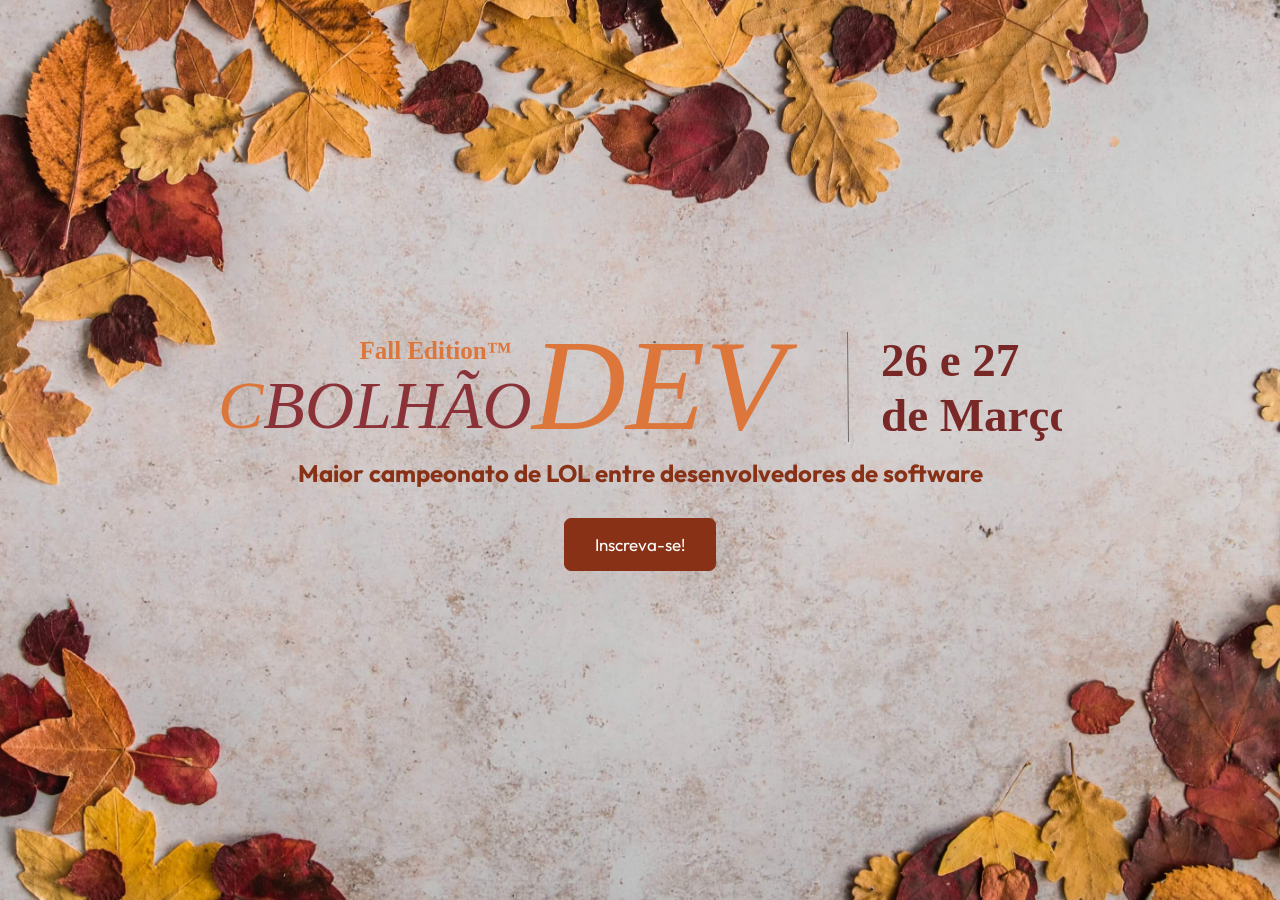
==== index.html @ 524acf5f "add meta tags" ====
<!DOCTYPE html>
<html lang="en">
<head>
  <meta charset="UTF-8">
  <meta http-equiv="X-UA-Compatible" content="IE=edge">
  <meta name="viewport" content="width=device-width, initial-scale=1.0">

  <meta property="og:title" content="CBOLHÃODEV - Fall Edition™ ">
  <meta property="og:description" content="Maior campeonato de LOL entre desenvolvedores de software">

  <meta property="og:image" content="https://cbolhaodev.netlify.app/images/og.png">
  <meta property="og:image:type" content="image/png">
  <meta property="og:image:width" content="800"> 
  <meta property="og:image:height" content="600"> 

  <link rel="icon" href="favicon.png">
  <link rel="preconnect" href="https://fonts.googleapis.com">
  <link rel="preconnect" href="https://fonts.gstatic.com" crossorigin>
  <link href="https://fonts.googleapis.com/css2?family=Mukta:wght@200;400;700&family=Outfit:wght@200;500&display=swap" rel="stylesheet">
  <link rel="stylesheet" href="styles.css">
  <title>CBOLHÃODEV - Fall Edition™  </title>
</head>
<body>
  <header>
    <div class="logo">
      <img src="images/logo.svg" alt="CBOLHÃODEV">
    </div>
    <h3>Maior campeonato de LOL entre desenvolvedores de software</h3>

    <a target="_blank" href="https://vn376exqtzn.typeform.com/to/sn5btpkP">Inscreva-se!</a>
  </header>
</body>
</html>
---- styles.css ----
/* RESET */
*,
div {
  margin: 0;
  padding: 0;
  box-sizing: border-box;
}
ul,
li {
  list-style: none;
  margin-bottom: 5px;
}
a {
  text-decoration: none;
}

body {
  background: url("./images/bg.jpeg") no-repeat;
  background-size: cover;
  background-attachment: fixed;
  width: 100vw;
  height: 100vh;
  color: white;
  font-family: "Outfit", sans-serif;
  overflow: hidden;
  display: flex;
  align-items: center;
  justify-content: center;
}

/*  HEADER */
header {
  display: flex;
  flex-wrap: wrap;
  justify-content: center;
  width: 100%;
  position: relative;
}

header .logo,
header h3 {
  width: 100%;
  text-align: center;
  opacity: 0;
  animation-name: slide;
  animation-duration: 0.5s;
  animation-fill-mode: forwards;
  animation-play-state: running;
}

header h3 {
  font-size: 24px;
  color: #883116;
}

header a {
  font-size: 17px;
  color: #fff;
  background-color: #883116;
  border: 1px solid #883116;
  border-radius: 7px;
  padding: 15px 30px;
  margin: 30px auto;
}
/* MAIN  CONTENT */
.wrapper-content {
  margin-top: 30px;
}

.title {
  font-size: 28px;
  color: #ffa810;
  margin: 10px 0;
}

/* ANIMATION */

@keyframes slide {
  to {
    opacity: 1;
  }
}

/* RESPONSIVE */

@media screen and (max-width: 900px) {
  body {
    overflow-y: auto;
    overflow-x: hidden;
  }

  header .logo,
  header h3 {
    width: 100%;
    text-align: center;
    overflow: hidden;
  }
}
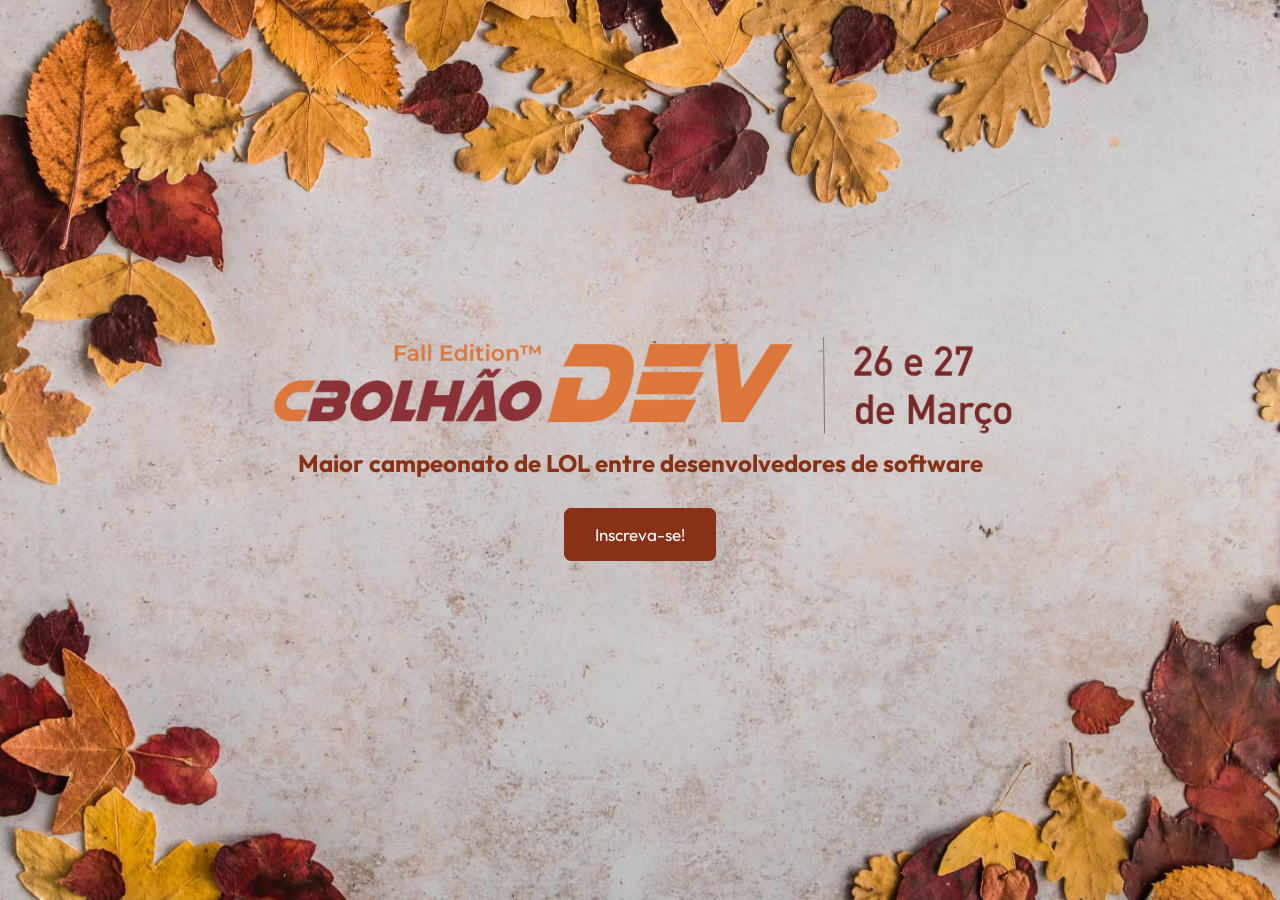
==== commit 1097ce43: "add new image" ====
--- a/index.html
+++ b/index.html
@@ -13,6 +13,12 @@
   <meta property="og:image:width" content="800"> 
   <meta property="og:image:height" content="600"> 
 
+  <meta name="twitter:card" value="summary">
+  <meta name="twitter:title" content="CBOLHÃODEV - Fall Edition™">
+  <meta name=”twitter:description” content="Maior campeonato de LOL entre desenvolvedores de software">
+  <meta name="twitter:creator" content="Lincoli Xavier @lincolixavier">
+  <meta name="twitter:image" content="https://cbolhaodev.netlify.app/images/og.png">
+
   <link rel="icon" href="favicon.png">
   <link rel="preconnect" href="https://fonts.googleapis.com">
   <link rel="preconnect" href="https://fonts.gstatic.com" crossorigin>
@@ -23,7 +29,7 @@
 <body>
   <header>
     <div class="logo">
-      <img src="images/logo.svg" alt="CBOLHÃODEV">
+      <img width="745" src="images/logo.png" alt="CBOLHÃODEV">
     </div>
     <h3>Maior campeonato de LOL entre desenvolvedores de software</h3>
 
--- a/styles.css
+++ b/styles.css
@@ -83,16 +83,26 @@
 
 /* RESPONSIVE */
 
-@media screen and (max-width: 900px) {
+@media screen and (max-width: 1041px) {
   body {
     overflow-y: auto;
+    background-position: -108px 1px;
     overflow-x: hidden;
   }
 
-  header .logo,
-  header h3 {
-    width: 100%;
-    text-align: center;
-    overflow: hidden;
+  header .logo {
+    width: 80%;
+  }
+  header .logo img {
+    max-width: 100%;
   }
 }
+
+@media screen and (max-width: 750px) {
+  body {
+    background-position: -188px 1px;
+  }
+  header h3 {
+    padding: 0 50px;
+  }
+}
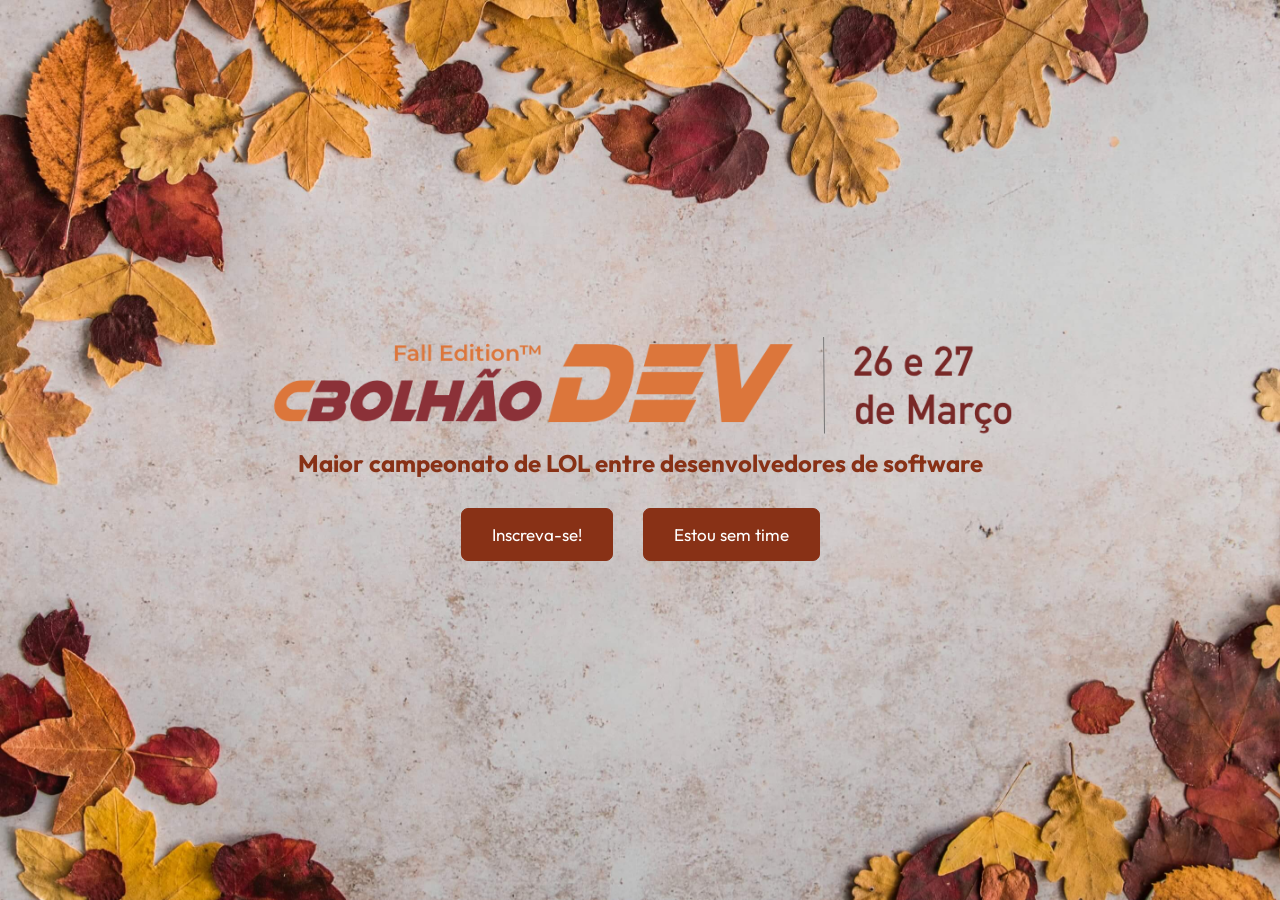
==== commit e066f60c: "add form" ====
--- a/index.html
+++ b/index.html
@@ -34,6 +34,7 @@
     <h3>Maior campeonato de LOL entre desenvolvedores de software</h3>
 
     <a target="_blank" href="https://vn376exqtzn.typeform.com/to/sn5btpkP">Inscreva-se!</a>
+    <a target="_blank" href="https://forms.gle/4VzHXkPFS42SjZo66">Estou sem time</a>
   </header>
 </body>
 </html>
--- a/styles.css
+++ b/styles.css
@@ -8,7 +8,7 @@
 ul,
 li {
   list-style: none;
-  margin-bottom: 5px;
+  margin-bottom: 0.313rem;
 }
 a {
   text-decoration: none;
@@ -35,6 +35,7 @@
   justify-content: center;
   width: 100%;
   position: relative;
+  align-items: center;
 }
 
 header .logo,
@@ -49,28 +50,28 @@
 }
 
 header h3 {
-  font-size: 24px;
+  font-size: 1.5rem;
   color: #883116;
 }
 
 header a {
-  font-size: 17px;
+  font-size: 1.063rem;
   color: #fff;
   background-color: #883116;
-  border: 1px solid #883116;
-  border-radius: 7px;
-  padding: 15px 30px;
-  margin: 30px auto;
+  border: 0.063rem solid #883116;
+  border-radius: 0.438rem;
+  padding: 0.938rem 1.875rem;
+  margin: 1.875rem 0.938rem;
 }
 /* MAIN  CONTENT */
 .wrapper-content {
-  margin-top: 30px;
+  margin-top: 1.875rem;
 }
 
 .title {
-  font-size: 28px;
+  font-size: 1.75rem;
   color: #ffa810;
-  margin: 10px 0;
+  margin: 0.625rem 0;
 }
 
 /* ANIMATION */
@@ -103,6 +104,6 @@
     background-position: -188px 1px;
   }
   header h3 {
-    padding: 0 50px;
+    padding: 0 3.125rem;
   }
 }
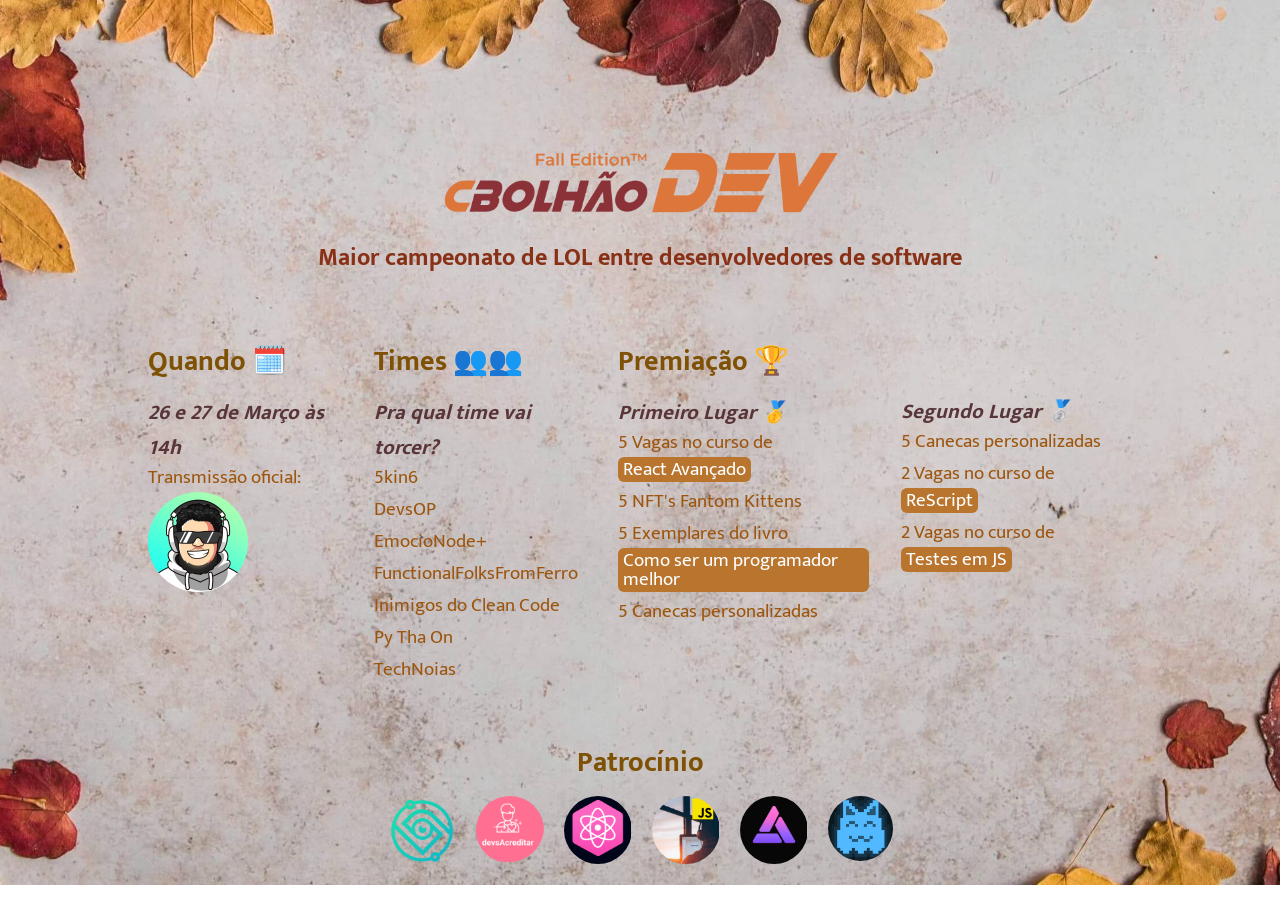
==== commit 9562482a: "feat: add fall edition" ====
--- a/index.html
+++ b/index.html
@@ -5,6 +5,20 @@
   <meta http-equiv="X-UA-Compatible" content="IE=edge">
   <meta name="viewport" content="width=device-width, initial-scale=1.0">
 
+  <link rel="icon" href="favicon.png">
+  <!--=============== BOXICONS ===============-->
+  <link rel="stylesheet" href="https://cdn.jsdelivr.net/npm/boxicons@latest/css/boxicons.min.css">
+
+  <!--=============== FONT  ===============--> 
+  <link rel="preconnect" href="https://fonts.googleapis.com">
+  <link rel="preconnect" href="https://fonts.gstatic.com" crossorigin>
+  <link href="https://fonts.googleapis.com/css2?family=Mukta:wght@200;400;700&display=swap" rel="stylesheet">
+
+  <!--=============== CSS ===============--> 
+  <link rel="stylesheet" href="styles.css">
+
+  <!--=============== SOCIAL MEDIA METATAGS ===============--> 
+  <link rel="stylesheet" href="styles.css">
   <meta property="og:title" content="CBOLHÃODEV - Fall Edition™ ">
   <meta property="og:description" content="Maior campeonato de LOL entre desenvolvedores de software">
 
@@ -18,23 +32,80 @@
   <meta name=”twitter:description” content="Maior campeonato de LOL entre desenvolvedores de software">
   <meta name="twitter:creator" content="Lincoli Xavier @lincolixavier">
   <meta name="twitter:image" content="https://cbolhaodev.netlify.app/images/og.png">
-
-  <link rel="icon" href="favicon.png">
-  <link rel="preconnect" href="https://fonts.googleapis.com">
-  <link rel="preconnect" href="https://fonts.gstatic.com" crossorigin>
-  <link href="https://fonts.googleapis.com/css2?family=Mukta:wght@200;400;700&family=Outfit:wght@200;500&display=swap" rel="stylesheet">
-  <link rel="stylesheet" href="styles.css">
+ 
   <title>CBOLHÃODEV - Fall Edition™  </title>
 </head>
 <body>
   <header>
     <div class="logo">
-      <img width="745" src="images/logo.png" alt="CBOLHÃODEV">
+      <img width="400" src="images/logo.png" alt="CBOLHÃODEV">
     </div>
     <h3>Maior campeonato de LOL entre desenvolvedores de software</h3>
+  </header>
 
-    <a target="_blank" href="https://vn376exqtzn.typeform.com/to/sn5btpkP">Inscreva-se!</a>
-    <a target="_blank" href="https://forms.gle/4VzHXkPFS42SjZo66">Estou sem time</a>
-  </header>
+  <ul class="main-content">
+    <li class="block-content">
+      <h4 class="title">Quando 🗓️</h4>
+      <h5 class="description">26 e 27 de Março às 14h</h5>
+      <ul class="channels">
+        <li class="channel">
+          <small>Transmissão oficial:  <br>
+          <a target="_blank" href="https://www.twitch.tv/devmozao">
+            <figure>
+              <img width="100" height="100" src="images/mozao.jpeg" alt="Twitch do Dev Mozão">
+            </figure> 
+          </a>
+        </small>  
+        </li>
+      </ul>
+    </li>
+    <li class="block-content">
+      <h4 class="title">Times 👥👥 </h4>
+      <h5 class="description">Pra qual time vai torcer?</h5>
+      <ul class="teams">
+        <li><small>5kin6</small></li> 
+        <li><small>DevsOP</small> </li>  
+        <li><small>EmocioNode+</small> </li> 
+        <li><small>FunctionalFolksFromFerro</small></li>
+        <li><small>Inimigos do Clean Code</small></li>  
+        <li><small>Py Tha On</small> </li>  
+        <li><small>TechNoias</small></li>  
+      </ul>
+    </li>
+    <li class="block-content prizes">
+      <div class="block">
+        <h4 class="title">Premiação 🏆</h4>
+
+        <h6 class="description">Primeiro Lugar 🥇 </h6>
+        <ul>
+          <li><small>5 Vagas no curso de <a class="link" href="https://reactavancado.com.br/">React Avançado</a> </small> </li>
+          <li><small>5 NFT's Fantom Kittens</small> </li>
+          <li><small>5 Exemplares do livro <br> <a class="link" href="https://amzn.to/3J9CkDX">Como ser um programador melhor</a></small> </li>
+          <li><small>5 Canecas personalizadas</small> </li>
+        </ul>
+      </div>
+      <div class="block prize">
+        <h6 class="description">Segundo Lugar 🥈 </h6>
+        <ul>
+          <li><small>5 Canecas personalizadas</small></li>
+          <li><small>2 Vagas no curso de <a class="link" href="https://reactavancado.com.br/">ReScript</a></small></li>
+          <li><small>2 Vagas no curso de <a class="link" href="https://reactavancado.com.br/">Testes em JS</a></small></li>
+        </ul>
+      </div>
+      
+    </li>
+  </ul>
+
+  <section class="sponsors">
+    <h3 class="title">Patrocínio</h3>
+    <ul class="sponsors-list">
+      <li> <a target="_blank" title="Visum Digital" href="https://visumdigital.com/"><img width="68" src="images/logoVisum.png" alt="Visum Digital"></a>  </li>
+      <li> <a target="_blank" title="Devs Acreditar" href="https://devsacreditar.com.br/"><img src="images/devs.png" alt=""></a>  </li>
+      <li> <a target="_blank" title="React Avançado - Willian Justen" href="https://reactavancado.com.br/"> <img src="images/reactavancado.png" alt=""> </a></li>
+      <li> <a target="_blank" title="Testem em JS - Fabio Vedovelli" href="https://javascript.tv.br/"><img src="images/testesjs.png" alt=""> </a> </li>
+      <li> <a target="_blank" title="ES2077" href="https://es77.dev/"> <img src="images/es2077.png" alt=""></a> </li>
+      <li> <a target="_blank" title="NFT's Fantom Kittens" href="https://twitter.com/FakewormsStudio"><img src="images/fantomkittens.png" alt=""> </a> </li>
+    </ul>
+  </section>
 </body>
-</html>+</html>
--- a/styles.css
+++ b/styles.css
@@ -17,15 +17,7 @@
 body {
   background: url("./images/bg.jpeg") no-repeat;
   background-size: cover;
-  background-attachment: fixed;
-  width: 100vw;
-  height: 100vh;
-  color: white;
-  font-family: "Outfit", sans-serif;
-  overflow: hidden;
-  display: flex;
-  align-items: center;
-  justify-content: center;
+  font-family: "Mukta", sans-serif;
 }
 
 /*  HEADER */
@@ -36,6 +28,7 @@
   width: 100%;
   position: relative;
   align-items: center;
+  margin-top: 7.875rem;
 }
 
 header .logo,
@@ -54,23 +47,68 @@
   color: #883116;
 }
 
-header a {
-  font-size: 1.063rem;
-  color: #fff;
-  background-color: #883116;
-  border: 0.063rem solid #883116;
-  border-radius: 0.438rem;
-  padding: 0.938rem 1.875rem;
-  margin: 1.875rem 0.938rem;
+.sponsors {
+  width: 90%;
+  text-align: center;
+  margin: auto;
+}
+.sponsors-list {
+  display: flex;
+  justify-content: center;
+  width: 100%;
+  flex-wrap: wrap;
+}
+.sponsors-list a {
+  margin: 10px;
 }
 /* MAIN  CONTENT */
-.wrapper-content {
-  margin-top: 1.875rem;
+.main-content {
+  margin: 1.875rem auto;
+  display: flex;
+  width: 80%;
+  justify-content: center;
+}
+.block-content {
+  width: fit-content;
+  margin: 20px;
+}
+.block-content .description {
+  font-size: 1.3rem;
+  color: #583538;
+  font-style: oblique;
+}
+.block-content li small {
+  font-size: 1.2rem;
+  line-height: 1;
+  color: #9c560f;
+}
+.block-content li .link {
+  background: #b9742e;
+  color: #fff;
+  border-radius: 6px;
+  padding: 3px 5px;
+  display: inline-block;
+}
+
+.prizes {
+  display: flex;
+}
+.prize {
+  margin-top: 4.12rem;
+  margin-left: 2rem;
+}
+.channel figure {
+  width: 100px;
+  height: 100px;
+  overflow: hidden;
+  border-radius: 50%;
+  text-align: center;
+  display: block;
 }
 
 .title {
   font-size: 1.75rem;
-  color: #ffa810;
+  color: #7e5104;
   margin: 0.625rem 0;
 }
 
@@ -84,18 +122,28 @@
 
 /* RESPONSIVE */
 
-@media screen and (max-width: 1041px) {
-  body {
-    overflow-y: auto;
-    background-position: -108px 1px;
-    overflow-x: hidden;
-  }
-
+@media screen and (max-width: 1093px) {
   header .logo {
     width: 80%;
   }
   header .logo img {
     max-width: 100%;
+  }
+  .main-content {
+    flex-wrap: wrap;
+    text-align: center;
+    justify-content: center;
+  }
+  .block-content,
+  .block {
+    flex-wrap: wrap;
+    width: 100%;
+  }
+  .prize {
+    margin-top: 0;
+  }
+  figure {
+    margin: auto;
   }
 }
 
--- a/styles.css
+++ b/styles.css
@@ -17,15 +17,7 @@
 body {
   background: url("./images/bg.jpeg") no-repeat;
   background-size: cover;
-  background-attachment: fixed;
-  width: 100vw;
-  height: 100vh;
-  color: white;
-  font-family: "Outfit", sans-serif;
-  overflow: hidden;
-  display: flex;
-  align-items: center;
-  justify-content: center;
+  font-family: "Mukta", sans-serif;
 }
 
 /*  HEADER */
@@ -36,6 +28,7 @@
   width: 100%;
   position: relative;
   align-items: center;
+  margin-top: 7.875rem;
 }
 
 header .logo,
@@ -54,23 +47,68 @@
   color: #883116;
 }
 
-header a {
-  font-size: 1.063rem;
-  color: #fff;
-  background-color: #883116;
-  border: 0.063rem solid #883116;
-  border-radius: 0.438rem;
-  padding: 0.938rem 1.875rem;
-  margin: 1.875rem 0.938rem;
+.sponsors {
+  width: 90%;
+  text-align: center;
+  margin: auto;
+}
+.sponsors-list {
+  display: flex;
+  justify-content: center;
+  width: 100%;
+  flex-wrap: wrap;
+}
+.sponsors-list a {
+  margin: 10px;
 }
 /* MAIN  CONTENT */
-.wrapper-content {
-  margin-top: 1.875rem;
+.main-content {
+  margin: 1.875rem auto;
+  display: flex;
+  width: 80%;
+  justify-content: center;
+}
+.block-content {
+  width: fit-content;
+  margin: 20px;
+}
+.block-content .description {
+  font-size: 1.3rem;
+  color: #583538;
+  font-style: oblique;
+}
+.block-content li small {
+  font-size: 1.2rem;
+  line-height: 1;
+  color: #9c560f;
+}
+.block-content li .link {
+  background: #b9742e;
+  color: #fff;
+  border-radius: 6px;
+  padding: 3px 5px;
+  display: inline-block;
+}
+
+.prizes {
+  display: flex;
+}
+.prize {
+  margin-top: 4.12rem;
+  margin-left: 2rem;
+}
+.channel figure {
+  width: 100px;
+  height: 100px;
+  overflow: hidden;
+  border-radius: 50%;
+  text-align: center;
+  display: block;
 }
 
 .title {
   font-size: 1.75rem;
-  color: #ffa810;
+  color: #7e5104;
   margin: 0.625rem 0;
 }
 
@@ -84,18 +122,28 @@
 
 /* RESPONSIVE */
 
-@media screen and (max-width: 1041px) {
-  body {
-    overflow-y: auto;
-    background-position: -108px 1px;
-    overflow-x: hidden;
-  }
-
+@media screen and (max-width: 1093px) {
   header .logo {
     width: 80%;
   }
   header .logo img {
     max-width: 100%;
+  }
+  .main-content {
+    flex-wrap: wrap;
+    text-align: center;
+    justify-content: center;
+  }
+  .block-content,
+  .block {
+    flex-wrap: wrap;
+    width: 100%;
+  }
+  .prize {
+    margin-top: 0;
+  }
+  figure {
+    margin: auto;
   }
 }
 
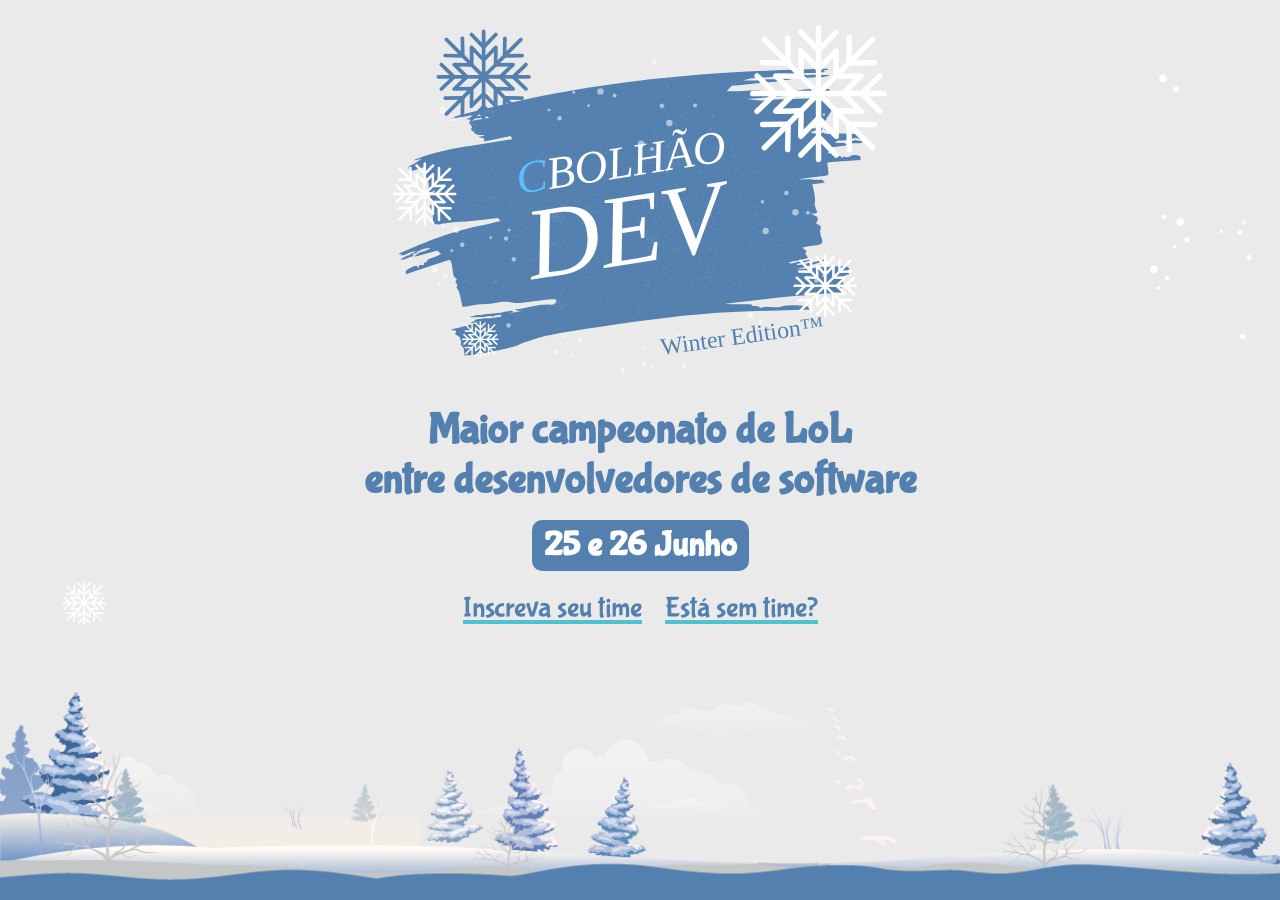
==== commit fa0bab9d: "add winter edition" ====
--- a/index.html
+++ b/index.html
@@ -12,7 +12,7 @@
   <!--=============== FONT  ===============--> 
   <link rel="preconnect" href="https://fonts.googleapis.com">
   <link rel="preconnect" href="https://fonts.gstatic.com" crossorigin>
-  <link href="https://fonts.googleapis.com/css2?family=Mukta:wght@200;400;700&display=swap" rel="stylesheet">
+  <link href="https://fonts.googleapis.com/css2?family=Bubblegum+Sans&family=Mukta:wght@200;400;700&family=Outfit:wght@200;500&display=swap" rel="stylesheet">
 
   <!--=============== CSS ===============--> 
   <link rel="stylesheet" href="styles.css">
@@ -28,84 +28,27 @@
   <meta property="og:image:height" content="600"> 
 
   <meta name="twitter:card" value="summary">
-  <meta name="twitter:title" content="CBOLHÃODEV - Fall Edition™">
+  <meta name="twitter:title" content="CBOLHÃODEV - Winter Edition™">
   <meta name=”twitter:description” content="Maior campeonato de LOL entre desenvolvedores de software">
   <meta name="twitter:creator" content="Lincoli Xavier @lincolixavier">
   <meta name="twitter:image" content="https://cbolhaodev.netlify.app/images/og.png">
  
-  <title>CBOLHÃODEV - Fall Edition™  </title>
+  <title>CBOLHÃODEV - Winter Edition™  </title>
 </head>
 <body>
   <header>
     <div class="logo">
-      <img width="400" src="images/logo.png" alt="CBOLHÃODEV">
+      <img  height="350" src="images/logo.svg" alt="CBOLHÃODEV">
     </div>
-    <h3>Maior campeonato de LOL entre desenvolvedores de software</h3>
-  </header>
+    <h3>Maior campeonato de LoL <br> entre desenvolvedores de software</h3>
+    <h5>25 e 26 Junho</h3>
 
-  <ul class="main-content">
-    <li class="block-content">
-      <h4 class="title">Quando 🗓️</h4>
-      <h5 class="description">26 e 27 de Março às 14h</h5>
-      <ul class="channels">
-        <li class="channel">
-          <small>Transmissão oficial:  <br>
-          <a target="_blank" href="https://www.twitch.tv/devmozao">
-            <figure>
-              <img width="100" height="100" src="images/mozao.jpeg" alt="Twitch do Dev Mozão">
-            </figure> 
-          </a>
-        </small>  
-        </li>
-      </ul>
-    </li>
-    <li class="block-content">
-      <h4 class="title">Times 👥👥 </h4>
-      <h5 class="description">Pra qual time vai torcer?</h5>
-      <ul class="teams">
-        <li><small>5kin6</small></li> 
-        <li><small>DevsOP</small> </li>  
-        <li><small>EmocioNode+</small> </li> 
-        <li><small>FunctionalFolksFromFerro</small></li>
-        <li><small>Inimigos do Clean Code</small></li>  
-        <li><small>Py Tha On</small> </li>  
-        <li><small>TechNoias</small></li>  
-      </ul>
-    </li>
-    <li class="block-content prizes">
-      <div class="block">
-        <h4 class="title">Premiação 🏆</h4>
+    </header>
+    <section class="register-links">
+      <a target="_blank" href="https://vn376exqtzn.typeform.com/to/sn5btpkP?typeform-source=admin.typeform.com">Inscreva seu time</a>
+      <a target="_blank" href="https://forms.gle/a7AyUkSPdz2kRhFD7">Está sem time?</a>
 
-        <h6 class="description">Primeiro Lugar 🥇 </h6>
-        <ul>
-          <li><small>5 Vagas no curso de <a class="link" href="https://reactavancado.com.br/">React Avançado</a> </small> </li>
-          <li><small>5 NFT's Fantom Kittens</small> </li>
-          <li><small>5 Exemplares do livro <br> <a class="link" href="https://amzn.to/3J9CkDX">Como ser um programador melhor</a></small> </li>
-          <li><small>5 Canecas personalizadas</small> </li>
-        </ul>
-      </div>
-      <div class="block prize">
-        <h6 class="description">Segundo Lugar 🥈 </h6>
-        <ul>
-          <li><small>5 Canecas personalizadas</small></li>
-          <li><small>2 Vagas no curso de <a class="link" href="https://reactavancado.com.br/">ReScript</a></small></li>
-          <li><small>2 Vagas no curso de <a class="link" href="https://reactavancado.com.br/">Testes em JS</a></small></li>
-        </ul>
-      </div>
-      
-    </li>
-  </ul>
+    </section>
 
-  <section class="sponsors">
-    <h3 class="title">Patrocínio</h3>
-    <ul class="sponsors-list">
-      <li> <a target="_blank" title="Visum Digital" href="https://visumdigital.com/"><img width="68" src="images/logoVisum.png" alt="Visum Digital"></a>  </li>
-      <li> <a target="_blank" title="Devs Acreditar" href="https://devsacreditar.com.br/"><img src="images/devs.png" alt=""></a>  </li>
-      <li> <a target="_blank" title="React Avançado - Willian Justen" href="https://reactavancado.com.br/"> <img src="images/reactavancado.png" alt=""> </a></li>
-      <li> <a target="_blank" title="Testem em JS - Fabio Vedovelli" href="https://javascript.tv.br/"><img src="images/testesjs.png" alt=""> </a> </li>
-      <li> <a target="_blank" title="ES2077" href="https://es77.dev/"> <img src="images/es2077.png" alt=""></a> </li>
-      <li> <a target="_blank" title="NFT's Fantom Kittens" href="https://twitter.com/FakewormsStudio"><img src="images/fantomkittens.png" alt=""> </a> </li>
-    </ul>
-  </section>
 </body>
 </html>
--- a/styles.css
+++ b/styles.css
@@ -15,9 +15,10 @@
 }
 
 body {
-  background: url("./images/bg.jpeg") no-repeat;
+  background: url("./images/bg.png") no-repeat;
   background-size: cover;
-  font-family: "Mukta", sans-serif;
+  font-family: 'Bubblegum Sans', cursive;
+  min-height: 100vh;
 }
 
 /*  HEADER */
@@ -28,130 +29,71 @@
   width: 100%;
   position: relative;
   align-items: center;
-  margin-top: 7.875rem;
 }
 
 header .logo,
 header h3 {
   width: 100%;
   text-align: center;
-  opacity: 0;
-  animation-name: slide;
-  animation-duration: 0.5s;
-  animation-fill-mode: forwards;
-  animation-play-state: running;
+}
+header .logo{
+  margin: 25px 0;
 }
 
-header h3 {
-  font-size: 1.5rem;
-  color: #883116;
+header h3{
+  font-size: 43px;
+  color: #5380AF;
+  margin-bottom: 15px;
+}
+header h5{
+  font-size: 35px;
+  color: #FFF;
+  background: #5380AF;
+  border-radius: 10px;
+  padding: 5px 12px;
 }
 
-.sponsors {
-  width: 90%;
+.register-links{
   text-align: center;
-  margin: auto;
+  margin-top: 20px;
 }
-.sponsors-list {
-  display: flex;
-  justify-content: center;
+.register-links a{
+  color: #5380AF;
+  margin: 10px;
+  position: relative;
+  font-size: 29px;
+}
+.register-links a:before{
+  content:'';
+  position: absolute;
   width: 100%;
-  flex-wrap: wrap;
+  height: 4px;
+  background: #4dc2d0;
+  bottom: 1px;
+  left: 0;
+  transition: all 0.3s ease;
+  z-index: -1;
 }
-.sponsors-list a {
-  margin: 10px;
-}
-/* MAIN  CONTENT */
-.main-content {
-  margin: 1.875rem auto;
-  display: flex;
-  width: 80%;
-  justify-content: center;
-}
-.block-content {
-  width: fit-content;
-  margin: 20px;
-}
-.block-content .description {
-  font-size: 1.3rem;
-  color: #583538;
-  font-style: oblique;
-}
-.block-content li small {
-  font-size: 1.2rem;
-  line-height: 1;
-  color: #9c560f;
-}
-.block-content li .link {
-  background: #b9742e;
-  color: #fff;
-  border-radius: 6px;
-  padding: 3px 5px;
-  display: inline-block;
+.register-links a:hover:before{
+  height: 10px;  
+  opacity: 0.8;
 }
 
-.prizes {
-  display: flex;
-}
-.prize {
-  margin-top: 4.12rem;
-  margin-left: 2rem;
-}
-.channel figure {
-  width: 100px;
-  height: 100px;
-  overflow: hidden;
-  border-radius: 50%;
-  text-align: center;
-  display: block;
-}
 
-.title {
-  font-size: 1.75rem;
-  color: #7e5104;
-  margin: 0.625rem 0;
-}
-
-/* ANIMATION */
-
-@keyframes slide {
-  to {
-    opacity: 1;
+@media screen and (max-width: 800px) {
+  .logo img{
+    height: 217px;
+  }
+  header h3{
+    font-size: 30px;
+  }
+  header h5{
+    font-size: 25px;
   }
 }
 
-/* RESPONSIVE */
-
-@media screen and (max-width: 1093px) {
-  header .logo {
-    width: 80%;
-  }
-  header .logo img {
-    max-width: 100%;
-  }
-  .main-content {
-    flex-wrap: wrap;
-    text-align: center;
-    justify-content: center;
-  }
-  .block-content,
-  .block {
-    flex-wrap: wrap;
-    width: 100%;
-  }
-  .prize {
-    margin-top: 0;
-  }
-  figure {
-    margin: auto;
+@media screen and (max-width: 500px) {
+  .register-links a{
+    display: inline-block;
   }
 }
-
-@media screen and (max-width: 750px) {
-  body {
-    background-position: -188px 1px;
-  }
-  header h3 {
-    padding: 0 3.125rem;
-  }
-}
--- a/styles.css
+++ b/styles.css
@@ -15,9 +15,10 @@
 }
 
 body {
-  background: url("./images/bg.jpeg") no-repeat;
+  background: url("./images/bg.png") no-repeat;
   background-size: cover;
-  font-family: "Mukta", sans-serif;
+  font-family: 'Bubblegum Sans', cursive;
+  min-height: 100vh;
 }
 
 /*  HEADER */
@@ -28,130 +29,71 @@
   width: 100%;
   position: relative;
   align-items: center;
-  margin-top: 7.875rem;
 }
 
 header .logo,
 header h3 {
   width: 100%;
   text-align: center;
-  opacity: 0;
-  animation-name: slide;
-  animation-duration: 0.5s;
-  animation-fill-mode: forwards;
-  animation-play-state: running;
+}
+header .logo{
+  margin: 25px 0;
 }
 
-header h3 {
-  font-size: 1.5rem;
-  color: #883116;
+header h3{
+  font-size: 43px;
+  color: #5380AF;
+  margin-bottom: 15px;
+}
+header h5{
+  font-size: 35px;
+  color: #FFF;
+  background: #5380AF;
+  border-radius: 10px;
+  padding: 5px 12px;
 }
 
-.sponsors {
-  width: 90%;
+.register-links{
   text-align: center;
-  margin: auto;
+  margin-top: 20px;
 }
-.sponsors-list {
-  display: flex;
-  justify-content: center;
+.register-links a{
+  color: #5380AF;
+  margin: 10px;
+  position: relative;
+  font-size: 29px;
+}
+.register-links a:before{
+  content:'';
+  position: absolute;
   width: 100%;
-  flex-wrap: wrap;
+  height: 4px;
+  background: #4dc2d0;
+  bottom: 1px;
+  left: 0;
+  transition: all 0.3s ease;
+  z-index: -1;
 }
-.sponsors-list a {
-  margin: 10px;
-}
-/* MAIN  CONTENT */
-.main-content {
-  margin: 1.875rem auto;
-  display: flex;
-  width: 80%;
-  justify-content: center;
-}
-.block-content {
-  width: fit-content;
-  margin: 20px;
-}
-.block-content .description {
-  font-size: 1.3rem;
-  color: #583538;
-  font-style: oblique;
-}
-.block-content li small {
-  font-size: 1.2rem;
-  line-height: 1;
-  color: #9c560f;
-}
-.block-content li .link {
-  background: #b9742e;
-  color: #fff;
-  border-radius: 6px;
-  padding: 3px 5px;
-  display: inline-block;
+.register-links a:hover:before{
+  height: 10px;  
+  opacity: 0.8;
 }
 
-.prizes {
-  display: flex;
-}
-.prize {
-  margin-top: 4.12rem;
-  margin-left: 2rem;
-}
-.channel figure {
-  width: 100px;
-  height: 100px;
-  overflow: hidden;
-  border-radius: 50%;
-  text-align: center;
-  display: block;
-}
 
-.title {
-  font-size: 1.75rem;
-  color: #7e5104;
-  margin: 0.625rem 0;
-}
-
-/* ANIMATION */
-
-@keyframes slide {
-  to {
-    opacity: 1;
+@media screen and (max-width: 800px) {
+  .logo img{
+    height: 217px;
+  }
+  header h3{
+    font-size: 30px;
+  }
+  header h5{
+    font-size: 25px;
   }
 }
 
-/* RESPONSIVE */
-
-@media screen and (max-width: 1093px) {
-  header .logo {
-    width: 80%;
-  }
-  header .logo img {
-    max-width: 100%;
-  }
-  .main-content {
-    flex-wrap: wrap;
-    text-align: center;
-    justify-content: center;
-  }
-  .block-content,
-  .block {
-    flex-wrap: wrap;
-    width: 100%;
-  }
-  .prize {
-    margin-top: 0;
-  }
-  figure {
-    margin: auto;
+@media screen and (max-width: 500px) {
+  .register-links a{
+    display: inline-block;
   }
 }
-
-@media screen and (max-width: 750px) {
-  body {
-    background-position: -188px 1px;
-  }
-  header h3 {
-    padding: 0 3.125rem;
-  }
-}
